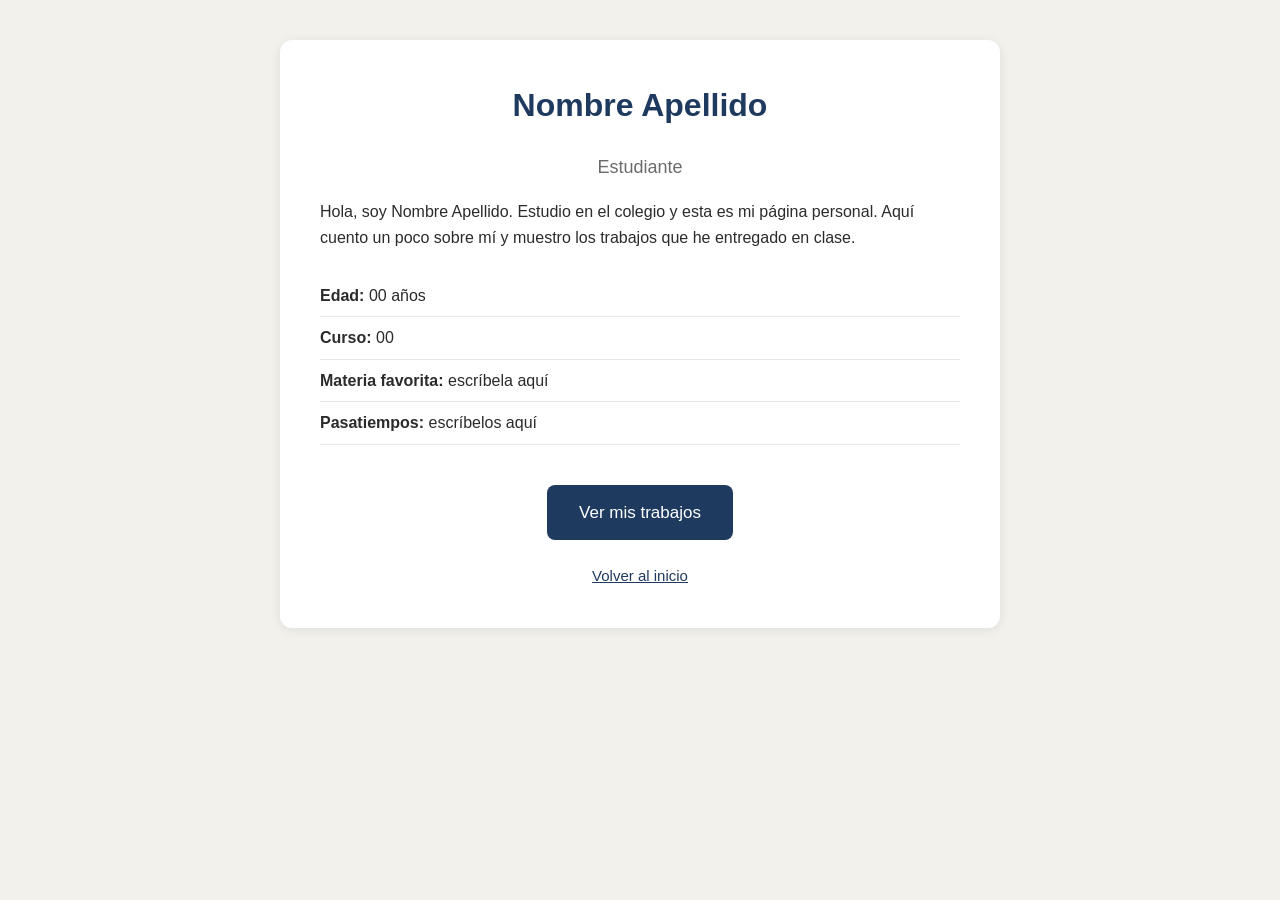
==== perfil.html @ a83a51d0 "Add files via upload" ====
<!DOCTYPE html>
<html lang="es">
<head>
    <meta charset="UTF-8">
    <meta name="viewport" content="width=device-width, initial-scale=1.0">
    <title>Mi perfil</title>
    <link rel="stylesheet" href="estilos.css">
</head>
<body>

    <!-- PÁGINA 2: el perfil -->
    <main class="centro">

        <!-- CAMBIAR: pon aquí el nombre real -->
        <h1>Nombre Apellido</h1>

        <p class="subtitulo">Estudiante</p>

        <!-- CAMBIAR: una descripción corta tuya.
             Puedes hablar de qué estudias y qué te gusta. -->
        <p class="texto">
            Hola, soy Nombre Apellido. Estudio en el colegio y esta es mi
            página personal. Aquí cuento un poco sobre mí y muestro los
            trabajos que he entregado en clase.
        </p>

        <!-- Una lista con datos. Cambia lo que haga falta
             y borra las líneas que no quieras. -->
        <ul class="datos">
            <li><strong>Edad:</strong> 00 años</li>
            <li><strong>Curso:</strong> 00</li>
            <li><strong>Materia favorita:</strong> escríbela aquí</li>
            <li><strong>Pasatiempos:</strong> escríbelos aquí</li>
        </ul>

        <!-- Este enlace lleva a la página de los trabajos -->
        <a class="boton" href="trabajos.html">Ver mis trabajos</a>

        <!-- Enlace para devolverse al inicio -->
        <a class="volver" href="index.html">Volver al inicio</a>

    </main>

</body>
</html>
---- estilos.css ----
/* Estilos de las tres páginas.
   Este archivo tiene que estar en la misma carpeta que los .html */

/* El fondo y la letra de toda la página */
body {
    margin: 0;
    padding: 40px 20px;
    font-family: Arial, Helvetica, sans-serif;
    background-color: #f3f1ec;
    color: #2b2b2b;
    line-height: 1.6;
}

/* La caja blanca que va en el centro */
.centro {
    max-width: 640px;
    margin: 0 auto;
    background-color: #ffffff;
    padding: 40px;
    border-radius: 12px;
    box-shadow: 0 2px 12px rgba(0, 0, 0, 0.08);
    text-align: center;
}

/* Títulos */
h1 {
    margin-top: 0;
    font-size: 32px;
    color: #1f3a5f;
}

h2 {
    margin: 0 0 4px 0;
    font-size: 20px;
    color: #1f3a5f;
}

/* Texto debajo del título */
.subtitulo {
    color: #6b6b6b;
    font-size: 18px;
}

.texto {
    text-align: left;
}

/* La lista de datos del perfil */
.datos {
    text-align: left;
    list-style: none;
    padding: 0;
    margin: 24px 0;
}

.datos li {
    padding: 8px 0;
    border-bottom: 1px solid #e8e8e8;
}

/* Cada trabajo de la tercera página */
.trabajo {
    text-align: left;
    background-color: #f8f7f4;
    border-left: 4px solid #1f3a5f;
    padding: 16px 20px;
    margin-bottom: 16px;
    border-radius: 6px;
}

.materia {
    margin: 0 0 8px 0;
    font-size: 14px;
    color: #6b6b6b;
}

/* El botón azul */
.boton {
    display: inline-block;
    margin-top: 16px;
    padding: 14px 32px;
    background-color: #1f3a5f;
    color: #ffffff;
    text-decoration: none;
    border-radius: 8px;
    font-size: 17px;
}

/* Cuando pasas el mouse por encima del botón */
.boton:hover {
    background-color: #2d5486;
}

/* El enlace pequeño para devolverse */
.volver {
    display: block;
    margin-top: 24px;
    color: #1f3a5f;
    font-size: 15px;
}
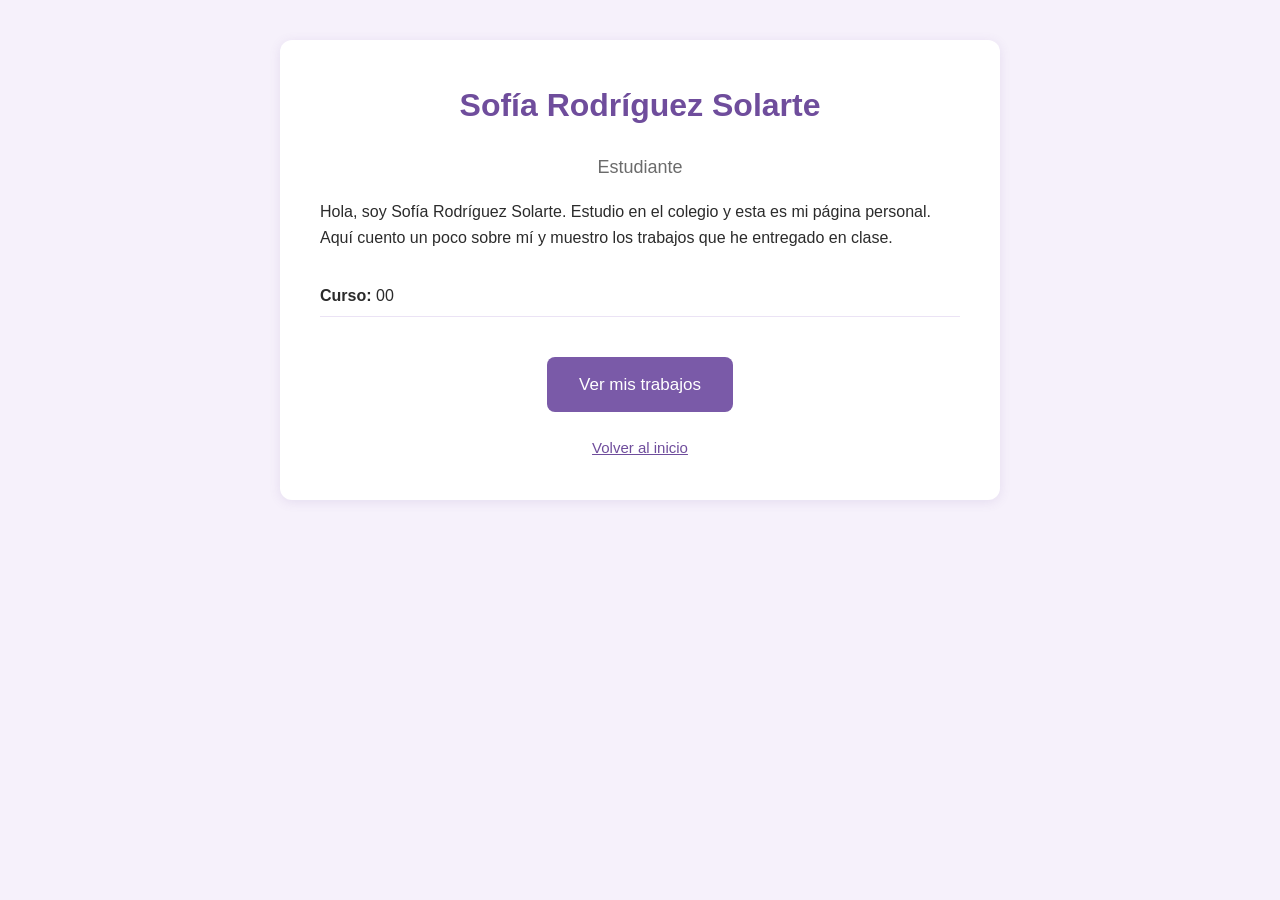
==== commit c65140b2: "Add files via upload" ====
--- a/perfil.html
+++ b/perfil.html
@@ -11,26 +11,22 @@
     <!-- PÁGINA 2: el perfil -->
     <main class="centro">
 
-        <!-- CAMBIAR: pon aquí el nombre real -->
-        <h1>Nombre Apellido</h1>
+        <h1>Sofía Rodríguez Solarte</h1>
 
         <p class="subtitulo">Estudiante</p>
 
         <!-- CAMBIAR: una descripción corta tuya.
              Puedes hablar de qué estudias y qué te gusta. -->
         <p class="texto">
-            Hola, soy Nombre Apellido. Estudio en el colegio y esta es mi
-            página personal. Aquí cuento un poco sobre mí y muestro los
+            Hola, soy Sofía Rodríguez Solarte. Estudio en el colegio y esta es
+            mi página personal. Aquí cuento un poco sobre mí y muestro los
             trabajos que he entregado en clase.
         </p>
 
-        <!-- Una lista con datos. Cambia lo que haga falta
-             y borra las líneas que no quieras. -->
+        <!-- CAMBIAR: el número del curso.
+             Para agregar otro dato, copia una línea <li> entera. -->
         <ul class="datos">
-            <li><strong>Edad:</strong> 00 años</li>
             <li><strong>Curso:</strong> 00</li>
-            <li><strong>Materia favorita:</strong> escríbela aquí</li>
-            <li><strong>Pasatiempos:</strong> escríbelos aquí</li>
         </ul>
 
         <!-- Este enlace lleva a la página de los trabajos -->
--- a/estilos.css
+++ b/estilos.css
@@ -6,7 +6,7 @@
     margin: 0;
     padding: 40px 20px;
     font-family: Arial, Helvetica, sans-serif;
-    background-color: #f3f1ec;
+    background-color: #f6f1fb;
     color: #2b2b2b;
     line-height: 1.6;
 }
@@ -18,7 +18,7 @@
     background-color: #ffffff;
     padding: 40px;
     border-radius: 12px;
-    box-shadow: 0 2px 12px rgba(0, 0, 0, 0.08);
+    box-shadow: 0 2px 12px rgba(111, 77, 156, 0.12);
     text-align: center;
 }
 
@@ -26,13 +26,13 @@
 h1 {
     margin-top: 0;
     font-size: 32px;
-    color: #1f3a5f;
+    color: #6f4d9c;
 }
 
 h2 {
     margin: 0 0 4px 0;
     font-size: 20px;
-    color: #1f3a5f;
+    color: #6f4d9c;
 }
 
 /* Texto debajo del título */
@@ -55,14 +55,14 @@
 
 .datos li {
     padding: 8px 0;
-    border-bottom: 1px solid #e8e8e8;
+    border-bottom: 1px solid #ebe3f5;
 }
 
 /* Cada trabajo de la tercera página */
 .trabajo {
     text-align: left;
-    background-color: #f8f7f4;
-    border-left: 4px solid #1f3a5f;
+    background-color: #faf7fe;
+    border-left: 4px solid #b9a0e0;
     padding: 16px 20px;
     margin-bottom: 16px;
     border-radius: 6px;
@@ -79,7 +79,7 @@
     display: inline-block;
     margin-top: 16px;
     padding: 14px 32px;
-    background-color: #1f3a5f;
+    background-color: #7a5aa8;
     color: #ffffff;
     text-decoration: none;
     border-radius: 8px;
@@ -88,13 +88,13 @@
 
 /* Cuando pasas el mouse por encima del botón */
 .boton:hover {
-    background-color: #2d5486;
+    background-color: #9272c2;
 }
 
 /* El enlace pequeño para devolverse */
 .volver {
     display: block;
     margin-top: 24px;
-    color: #1f3a5f;
+    color: #6f4d9c;
     font-size: 15px;
 }
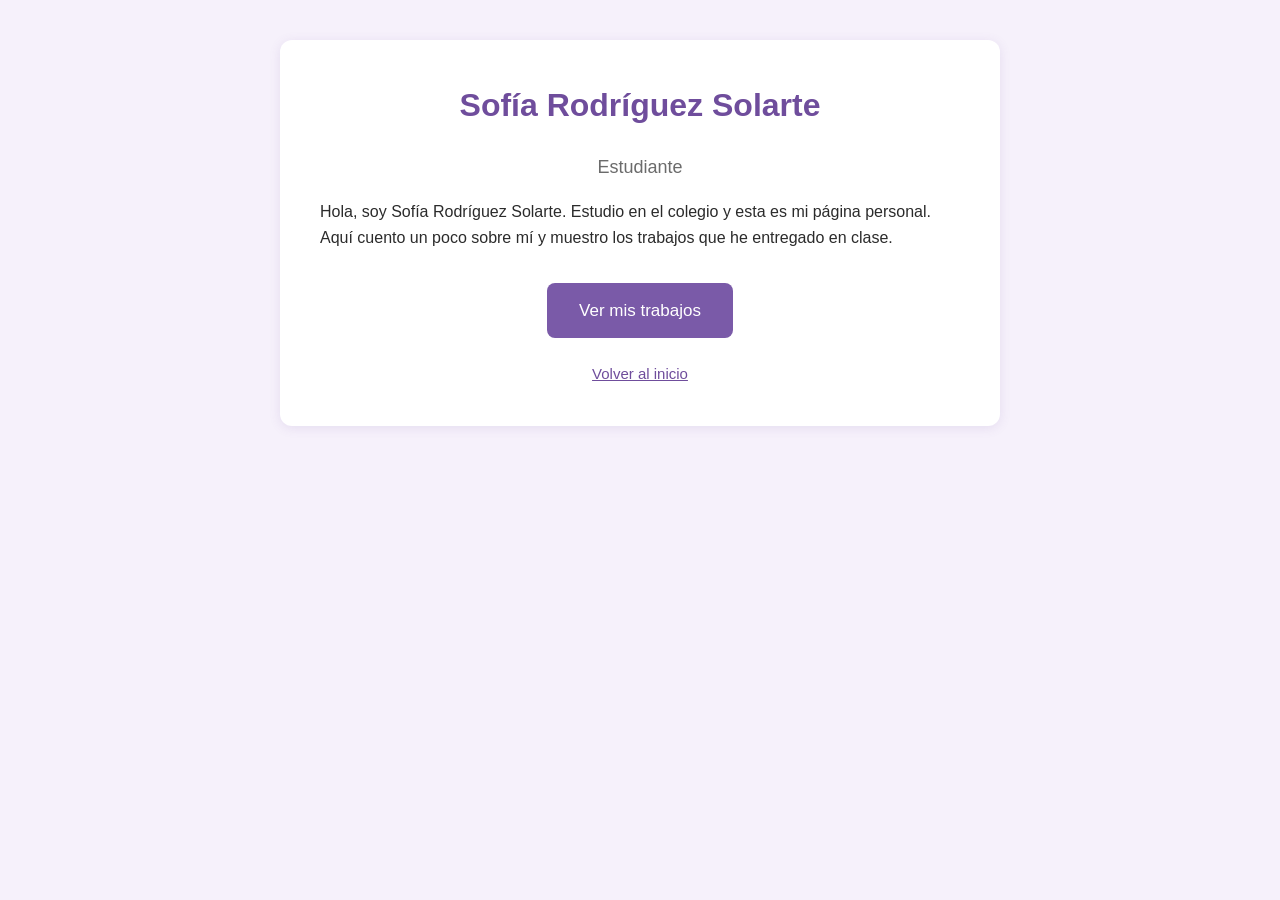
==== commit de256cc5: "Add files via upload" ====
--- a/perfil.html
+++ b/perfil.html
@@ -23,12 +23,6 @@
             trabajos que he entregado en clase.
         </p>
 
-        <!-- CAMBIAR: el número del curso.
-             Para agregar otro dato, copia una línea <li> entera. -->
-        <ul class="datos">
-            <li><strong>Curso:</strong> 00</li>
-        </ul>
-
         <!-- Este enlace lleva a la página de los trabajos -->
         <a class="boton" href="trabajos.html">Ver mis trabajos</a>
 
